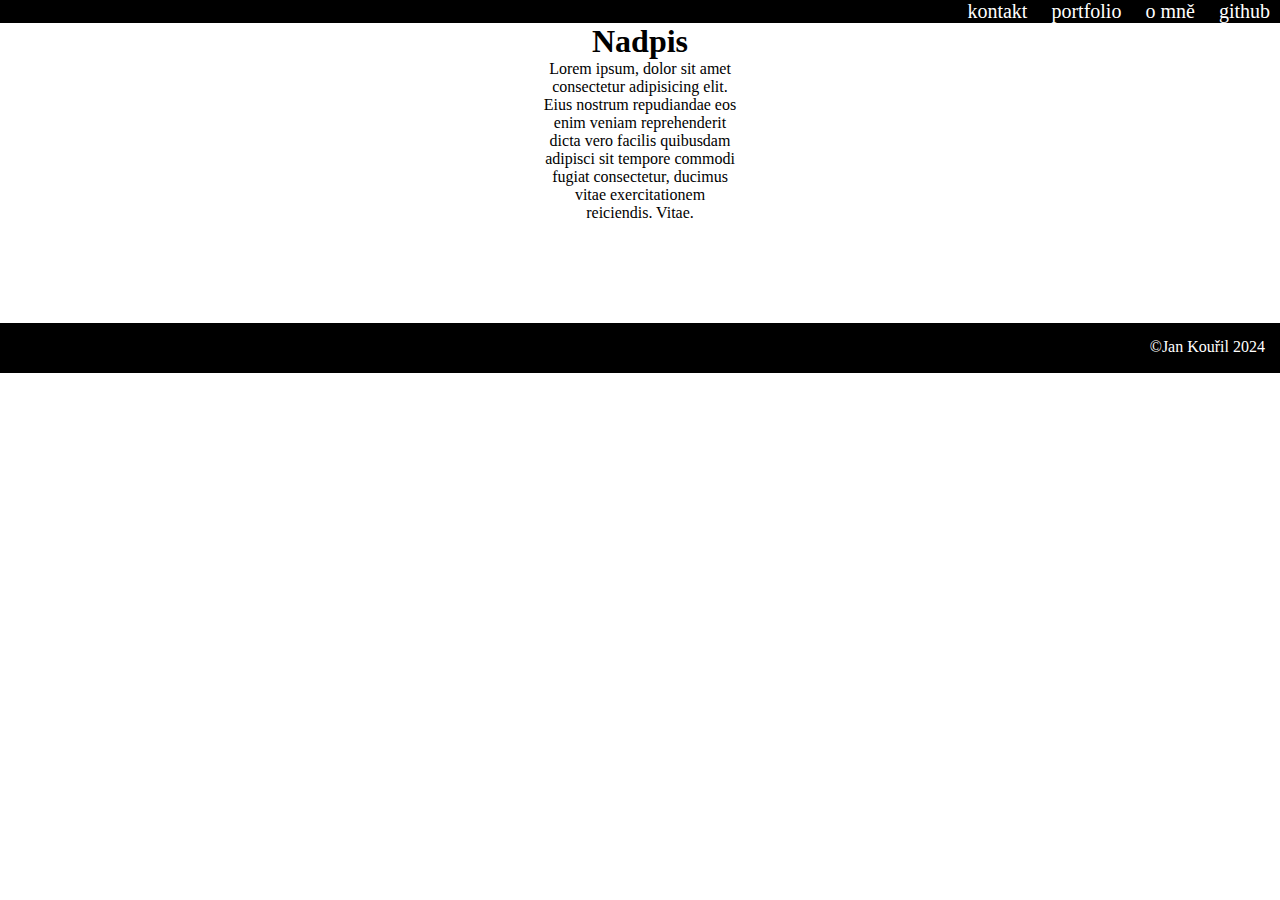
==== index.html @ 227e2e6b "start" ====
<!DOCTYPE html>
<html lang="en">
<head>
    <meta charset="UTF-8">
    <meta name="viewport" content="width=device-width, initial-scale=1.0">
    <title>Kouřil</title>
    <link rel="stylesheet" href="css.css">
</head>
<body>
    <nav>
        <ul>
        <a href="mailto:jan.kouril@infis.cz"><li>kontakt</li></a>
        <a href="https://cs.wikipedia.org/wiki/Portfolio"><li>portfolio</li></a>
        <a href="about.html"><li>o mně</li></a>
        <a href="https://github.com/JanKourilinfis"><li>github</li></a>
        </ul>
    </nav>
    <main>
        <h1>Nadpis</h1>
        <p>Lorem ipsum, dolor sit amet consectetur adipisicing elit. Eius nostrum repudiandae eos enim veniam reprehenderit dicta vero facilis quibusdam adipisci sit tempore commodi fugiat consectetur, ducimus vitae exercitationem reiciendis. Vitae.</p>
        
    </main>
    <footer>
        <p>&copy;Jan Kouřil 2024</p>
    </footer>
</body>
</html>
---- css.css ----
*{
    margin: 0px;
    padding: 0px;
    box-sizing: border-box;
}
/*MENU*/
ul li{
    display: inline;
    font-size: 20px;
    color: white;
    padding: 10px;
}
ul{
    text-align: right;
}
nav{
    background-color: black;
}
a{
    text-decoration: none;
}

a:hover{
    text-decoration: underline white;
}
a:visited{
    color: white;
}
/*main*/
main{
    height: 300px;
    text-align: center;
}
main p{
    width: 200px;
    margin: auto;
}
/*footer*/
footer{
    background-color: black;
    height: 50px;

}
footer p{
    color: white;
    text-align: right;
    padding: 15px;
}
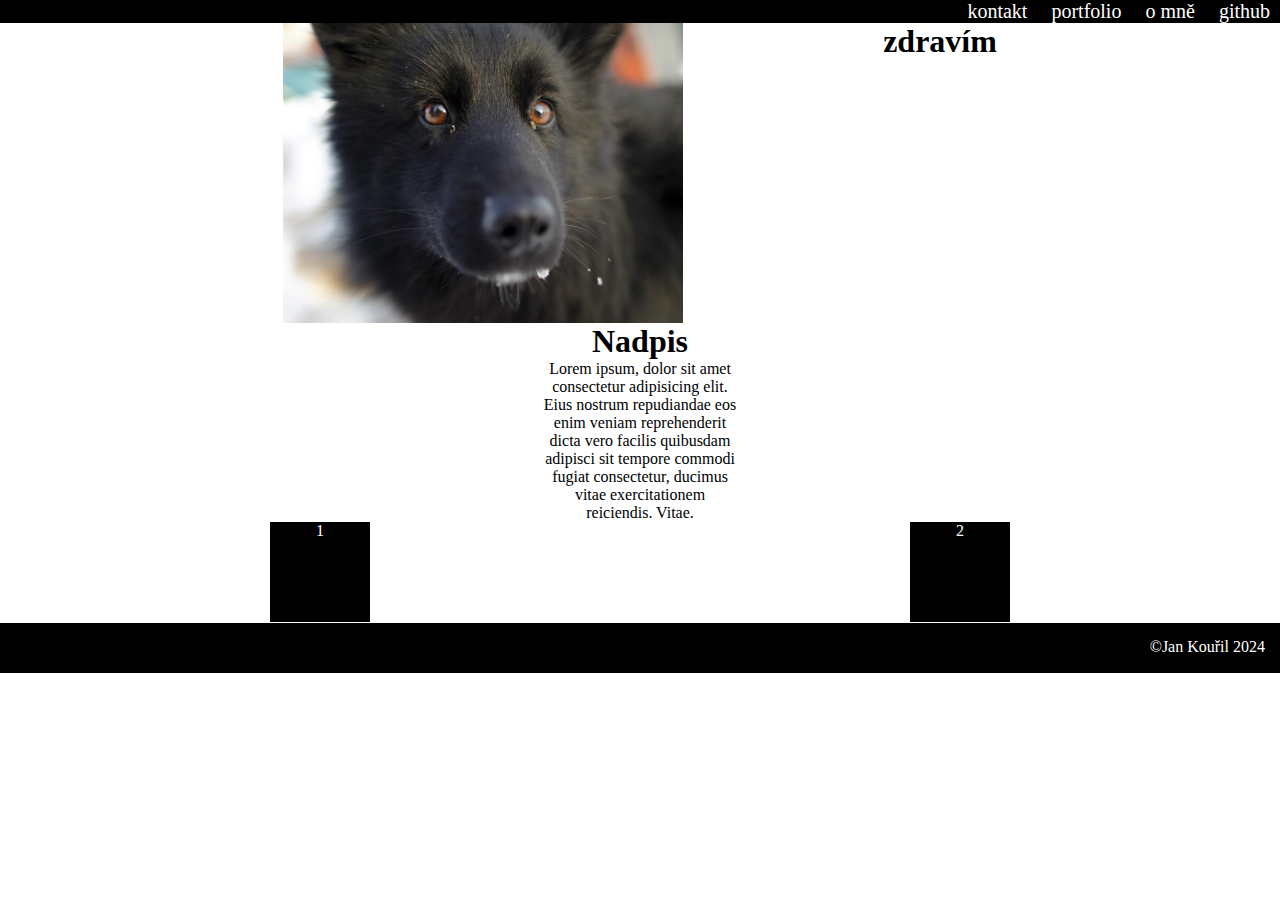
==== commit a482c483: "idk" ====
--- a/index.html
+++ b/index.html
@@ -15,10 +15,17 @@
         <a href="https://github.com/JanKourilinfis"><li>github</li></a>
         </ul>
     </nav>
+    <header>
+        <img src="./pesík.jpg" alt="pes">
+        <h1>zdravím</h1>
+    </header>
     <main>
         <h1>Nadpis</h1>
         <p>Lorem ipsum, dolor sit amet consectetur adipisicing elit. Eius nostrum repudiandae eos enim veniam reprehenderit dicta vero facilis quibusdam adipisci sit tempore commodi fugiat consectetur, ducimus vitae exercitationem reiciendis. Vitae.</p>
-        
+        <section>
+            <div class="baf">1</div>
+        <div class="buu">2</div>
+         </section>
     </main>
     <footer>
         <p>&copy;Jan Kouřil 2024</p>
--- a/css.css
+++ b/css.css
@@ -26,14 +26,43 @@
 a:visited{
     color: white;
 }
+/*header*/
+header{
+    display: flex;
+    gap: 200px;
+    justify-content: center;
+}
+img{
+    height: 300px;
+    width: 400px;
+}
 /*main*/
 main{
     height: 300px;
     text-align: center;
+    
 }
 main p{
     width: 200px;
     margin: auto;
+}
+div{
+    width: 100px;
+    height: 100px;
+    background-color: black;
+    color: white;
+    margin: auto;
+    
+}
+section{
+    display: flex;
+
+}
+baf{
+    margin-left: 500px;
+}
+buu{
+    margin-right: 500px;
 }
 /*footer*/
 footer{
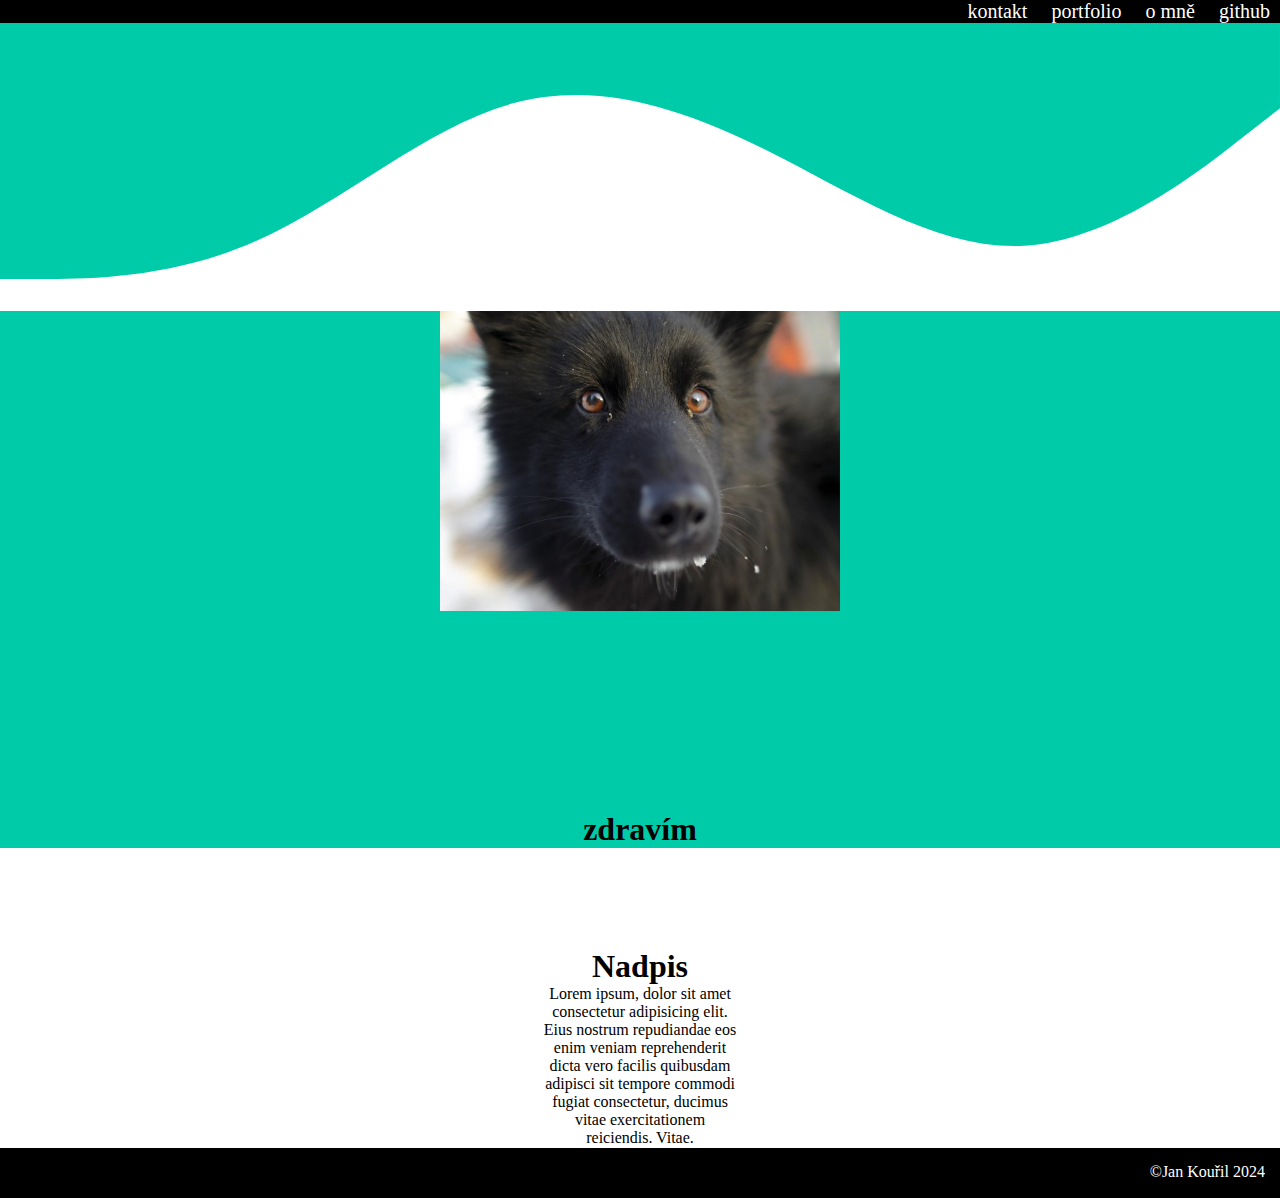
==== commit 1531ee50: "second update" ====
--- a/index.html
+++ b/index.html
@@ -15,17 +15,18 @@
         <a href="https://github.com/JanKourilinfis"><li>github</li></a>
         </ul>
     </nav>
+<svg xmlns="http://www.w3.org/2000/svg" viewBox="0 0 1440 320"><path fill="#00cba9" fill-opacity="1" d="M0,288L48,288C96,288,192,288,288,245.3C384,203,480,117,576,90.7C672,64,768,96,864,144C960,192,1056,256,1152,250.7C1248,245,1344,171,1392,133.3L1440,96L1440,0L1392,0C1344,0,1248,0,1152,0C1056,0,960,0,864,0C768,0,672,0,576,0C480,0,384,0,288,0C192,0,96,0,48,0L0,0Z"></path></svg>
     <header>
         <img src="./pesík.jpg" alt="pes">
         <h1>zdravím</h1>
     </header>
     <main>
+        <section>
+            <div class="baf"></div>
+        <div class="buu"></div>
+         </section>
         <h1>Nadpis</h1>
-        <p>Lorem ipsum, dolor sit amet consectetur adipisicing elit. Eius nostrum repudiandae eos enim veniam reprehenderit dicta vero facilis quibusdam adipisci sit tempore commodi fugiat consectetur, ducimus vitae exercitationem reiciendis. Vitae.</p>
-        <section>
-            <div class="baf">1</div>
-        <div class="buu">2</div>
-         </section>
+        <p>Lorem ipsum, dolor sit amet consectetur adipisicing elit. Eius nostrum repudiandae eos enim veniam reprehenderit dicta vero facilis quibusdam adipisci sit tempore commodi fugiat consectetur, ducimus vitae exercitationem reiciendis. Vitae.</p>>
     </main>
     <footer>
         <p>&copy;Jan Kouřil 2024</p>
--- a/css.css
+++ b/css.css
@@ -28,9 +28,14 @@
 }
 /*header*/
 header{
+    background-color: #00cba9;
+    flex-direction: column;
+}
+header{
     display: flex;
     gap: 200px;
     justify-content: center;
+    align-items: center;
 }
 img{
     height: 300px;
@@ -52,17 +57,16 @@
     background-color: black;
     color: white;
     margin: auto;
-    
 }
 section{
     display: flex;
 
 }
-baf{
-    margin-left: 500px;
+.baf{
+    margin-left: 750px;
 }
-buu{
-    margin-right: 500px;
+.buu{
+    margin-right: 750px;
 }
 /*footer*/
 footer{
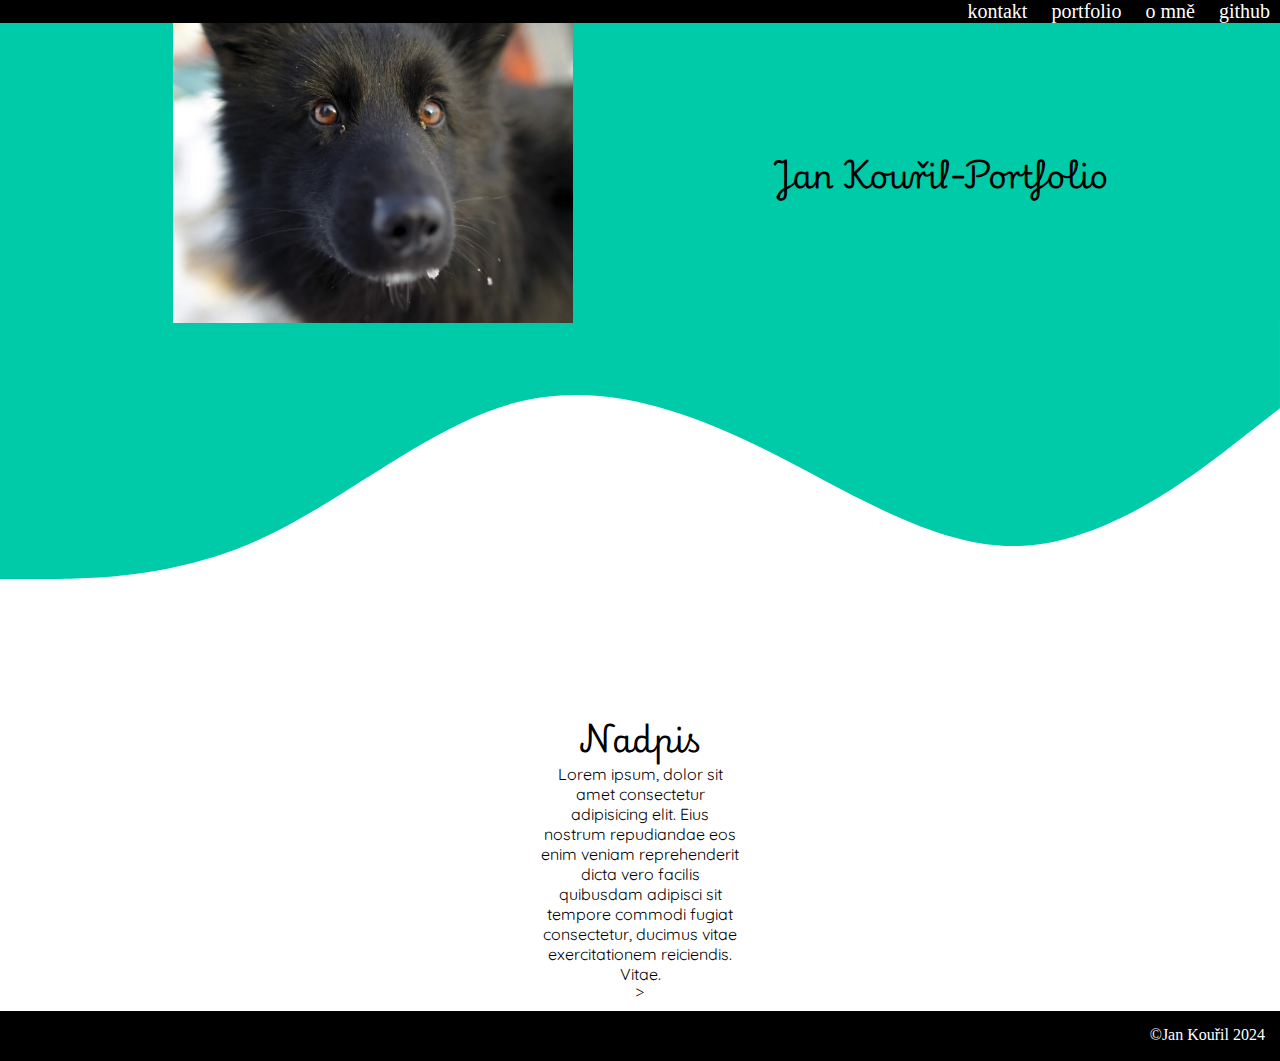
==== commit 60dd13e8: "third update" ====
--- a/index.html
+++ b/index.html
@@ -15,18 +15,18 @@
         <a href="https://github.com/JanKourilinfis"><li>github</li></a>
         </ul>
     </nav>
-<svg xmlns="http://www.w3.org/2000/svg" viewBox="0 0 1440 320"><path fill="#00cba9" fill-opacity="1" d="M0,288L48,288C96,288,192,288,288,245.3C384,203,480,117,576,90.7C672,64,768,96,864,144C960,192,1056,256,1152,250.7C1248,245,1344,171,1392,133.3L1440,96L1440,0L1392,0C1344,0,1248,0,1152,0C1056,0,960,0,864,0C768,0,672,0,576,0C480,0,384,0,288,0C192,0,96,0,48,0L0,0Z"></path></svg>
     <header>
         <img src="./pesík.jpg" alt="pes">
-        <h1>zdravím</h1>
+        <h1 class="nevim">Jan Kouřil-Portfolio</h1>
     </header>
+    <svg xmlns="http://www.w3.org/2000/svg" viewBox="0 0 1440 320"><path fill="#00cba9" fill-opacity="1" d="M0,288L48,288C96,288,192,288,288,245.3C384,203,480,117,576,90.7C672,64,768,96,864,144C960,192,1056,256,1152,250.7C1248,245,1344,171,1392,133.3L1440,96L1440,0L1392,0C1344,0,1248,0,1152,0C1056,0,960,0,864,0C768,0,672,0,576,0C480,0,384,0,288,0C192,0,96,0,48,0L0,0Z"></path></svg>
     <main>
         <section>
-            <div class="baf"></div>
-        <div class="buu"></div>
+           <div class="baf"></div>
+           <div class="buu"></div>
          </section>
-        <h1>Nadpis</h1>
-        <p>Lorem ipsum, dolor sit amet consectetur adipisicing elit. Eius nostrum repudiandae eos enim veniam reprehenderit dicta vero facilis quibusdam adipisci sit tempore commodi fugiat consectetur, ducimus vitae exercitationem reiciendis. Vitae.</p>>
+        <h1 class="bozena">Nadpis</h1>
+        <p class="text">Lorem ipsum, dolor sit amet consectetur adipisicing elit. Eius nostrum repudiandae eos enim veniam reprehenderit dicta vero facilis quibusdam adipisci sit tempore commodi fugiat consectetur, ducimus vitae exercitationem reiciendis. Vitae.</p>>
     </main>
     <footer>
         <p>&copy;Jan Kouřil 2024</p>
--- a/css.css
+++ b/css.css
@@ -1,3 +1,5 @@
+@import url('https://fonts.googleapis.com/css2?family=Playwrite+HR+Lijeva:wght@100..400&display=swap');
+@import url('https://fonts.googleapis.com/css2?family=Playwrite+HR+Lijeva:wght@100..400&family=Quicksand:wght@300..700&display=swap');
 *{
     margin: 0px;
     padding: 0px;
@@ -29,7 +31,6 @@
 /*header*/
 header{
     background-color: #00cba9;
-    flex-direction: column;
 }
 header{
     display: flex;
@@ -41,11 +42,13 @@
     height: 300px;
     width: 400px;
 }
+.nevim{
+    font-family: 'Playwrite HR Lijeva';
+}
 /*main*/
 main{
-    height: 300px;
+    height: 400px;
     text-align: center;
-    
 }
 main p{
     width: 200px;
@@ -68,6 +71,12 @@
 .buu{
     margin-right: 750px;
 }
+.bozena{
+    font-family: 'Playwrite HR Lijeva';
+}
+.text{
+    font-family: 'Quicksand';
+}
 /*footer*/
 footer{
     background-color: black;
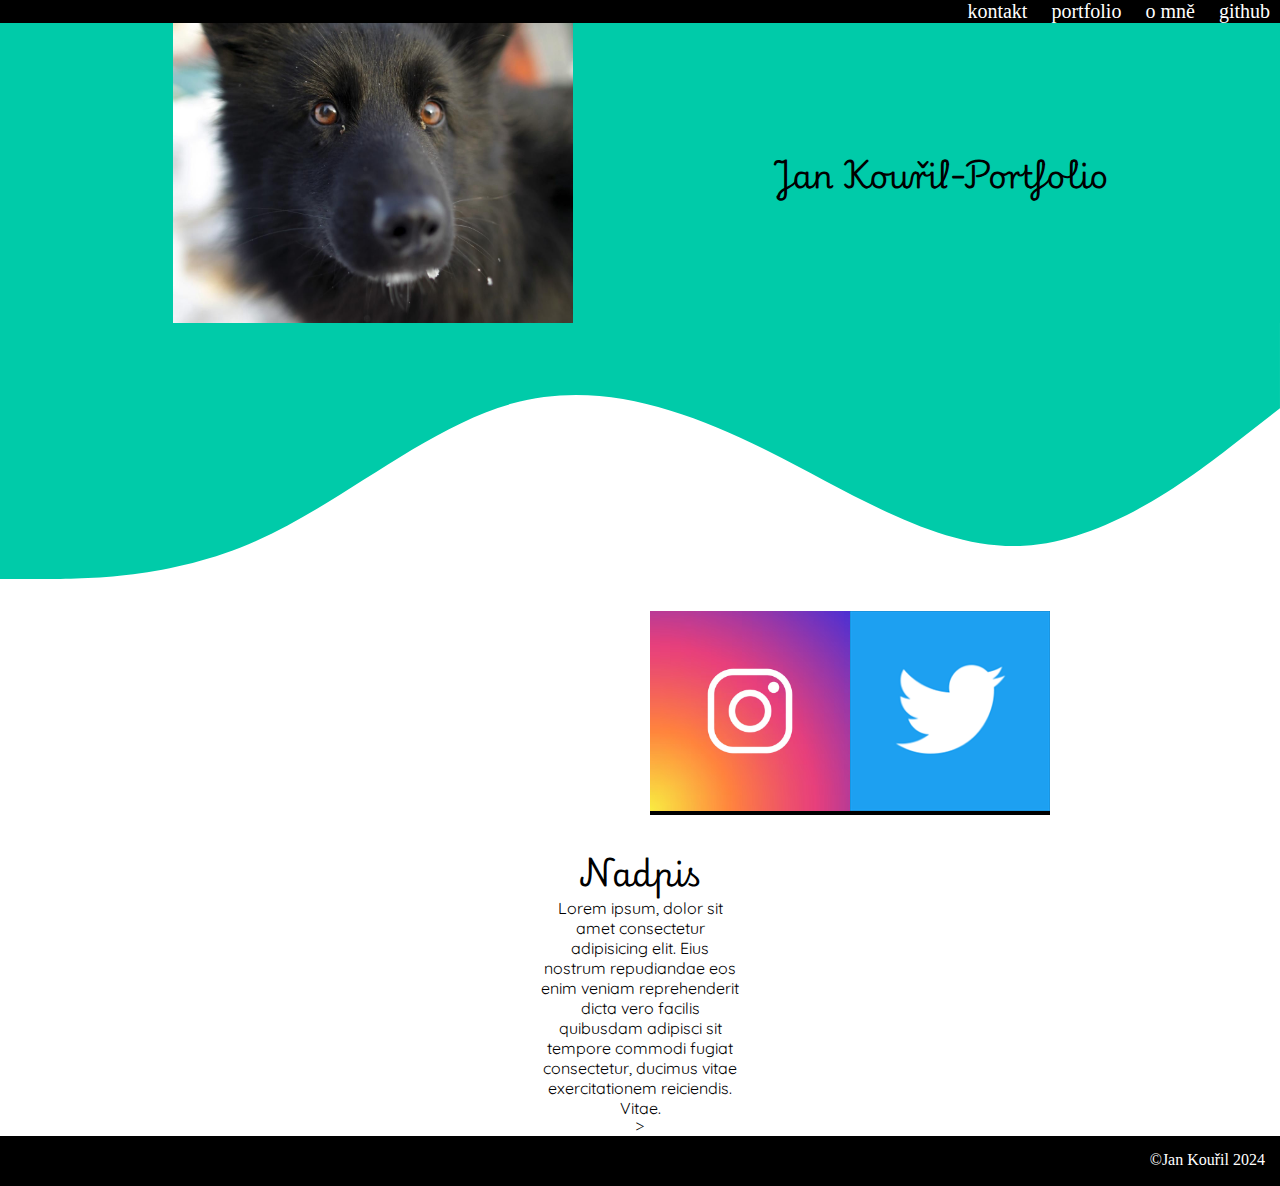
==== commit bce78a5b: "hopefully final" ====
--- a/index.html
+++ b/index.html
@@ -16,14 +16,14 @@
         </ul>
     </nav>
     <header>
-        <img src="./pesík.jpg" alt="pes">
+        <img class="psik" src="./pesík.jpg" alt="pes">
         <h1 class="nevim">Jan Kouřil-Portfolio</h1>
     </header>
     <svg xmlns="http://www.w3.org/2000/svg" viewBox="0 0 1440 320"><path fill="#00cba9" fill-opacity="1" d="M0,288L48,288C96,288,192,288,288,245.3C384,203,480,117,576,90.7C672,64,768,96,864,144C960,192,1056,256,1152,250.7C1248,245,1344,171,1392,133.3L1440,96L1440,0L1392,0C1344,0,1248,0,1152,0C1056,0,960,0,864,0C768,0,672,0,576,0C480,0,384,0,288,0C192,0,96,0,48,0L0,0Z"></path></svg>
     <main>
         <section>
-           <div class="baf"></div>
-           <div class="buu"></div>
+           <div class="baf"><img src="./instagram.avif" alt=""></div>
+           <div class="buu"><img src="./twitter.png" alt=""></div>
          </section>
         <h1 class="bozena">Nadpis</h1>
         <p class="text">Lorem ipsum, dolor sit amet consectetur adipisicing elit. Eius nostrum repudiandae eos enim veniam reprehenderit dicta vero facilis quibusdam adipisci sit tempore commodi fugiat consectetur, ducimus vitae exercitationem reiciendis. Vitae.</p>>
--- a/css.css
+++ b/css.css
@@ -39,15 +39,19 @@
     align-items: center;
 }
 img{
+    height: 200px;
+    width: 200px;
+}
+.psik{
+    width: 400px;
     height: 300px;
-    width: 400px;
 }
 .nevim{
     font-family: 'Playwrite HR Lijeva';
 }
 /*main*/
 main{
-    height: 400px;
+    min-height: fit-content;
     text-align: center;
 }
 main p{
@@ -66,13 +70,18 @@
 
 }
 .baf{
-    margin-left: 750px;
+    margin-left: 650px;
+    min-width: fit-content;
+    min-height: fit-content;
 }
 .buu{
-    margin-right: 750px;
+    margin-right: 650px;
+    min-width: fit-content;
+    min-height: fit-content;
 }
 .bozena{
     font-family: 'Playwrite HR Lijeva';
+    margin-top: 30px;
 }
 .text{
     font-family: 'Quicksand';
